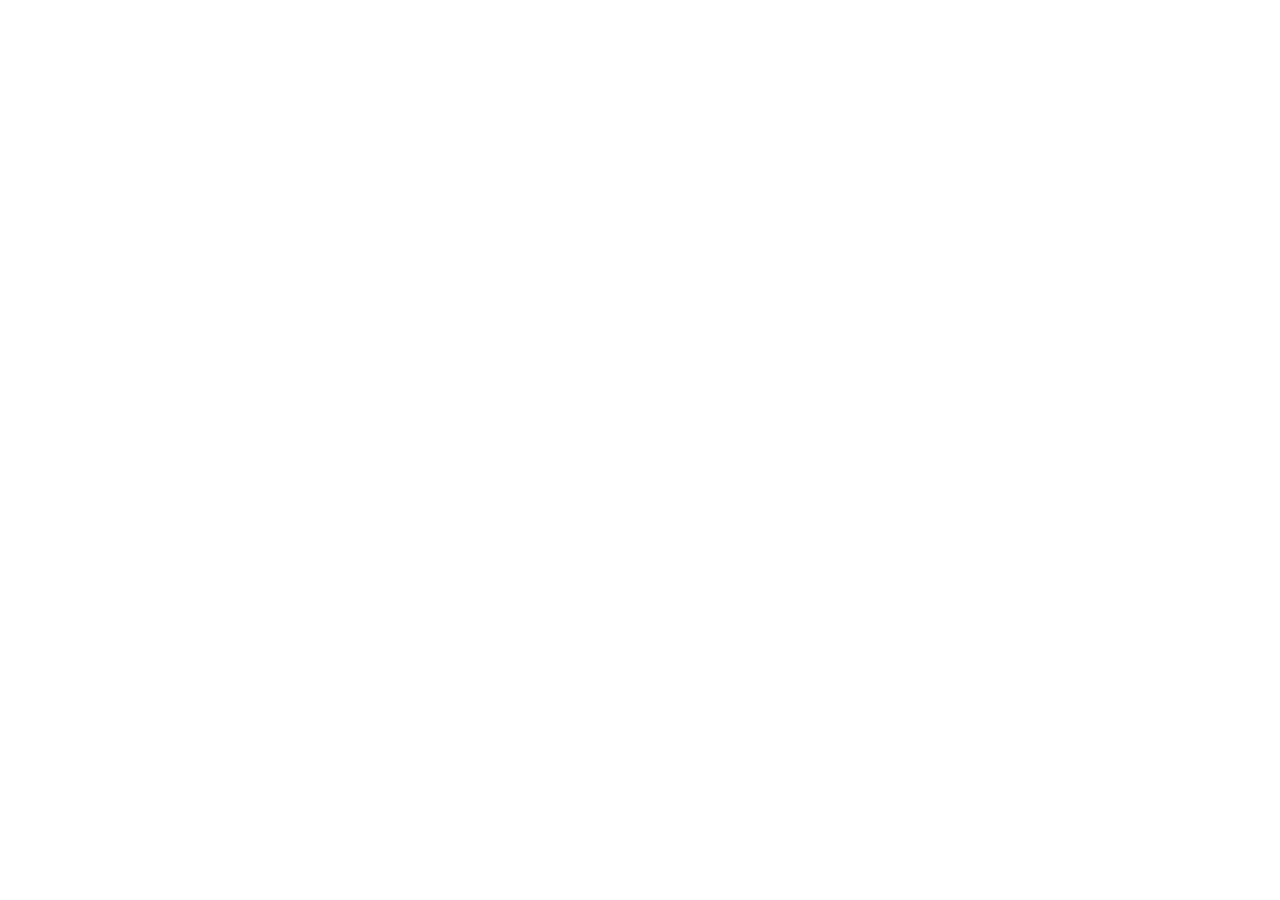
==== certs.html @ 782ca948 "added link and added card files" ====
<!DOCTYPE html>
<html lang="en">
<head>
  <meta charset="UTF-8">
  <title>Certifications</title>
  <link rel="preconnect" href="https://fonts.googleapis.com">
  <link rel="preconnect" href="https://fonts.gstatic.com" crossorigin>
  <link href="https://fonts.googleapis.com/css2?family=Playfair+Display:ital,wght@0,400;0,700;1,400&family=DM+Sans:wght@300;400;500&display=swap" rel="stylesheet">
  <link rel="stylesheet" href="certs.css">
  </head>
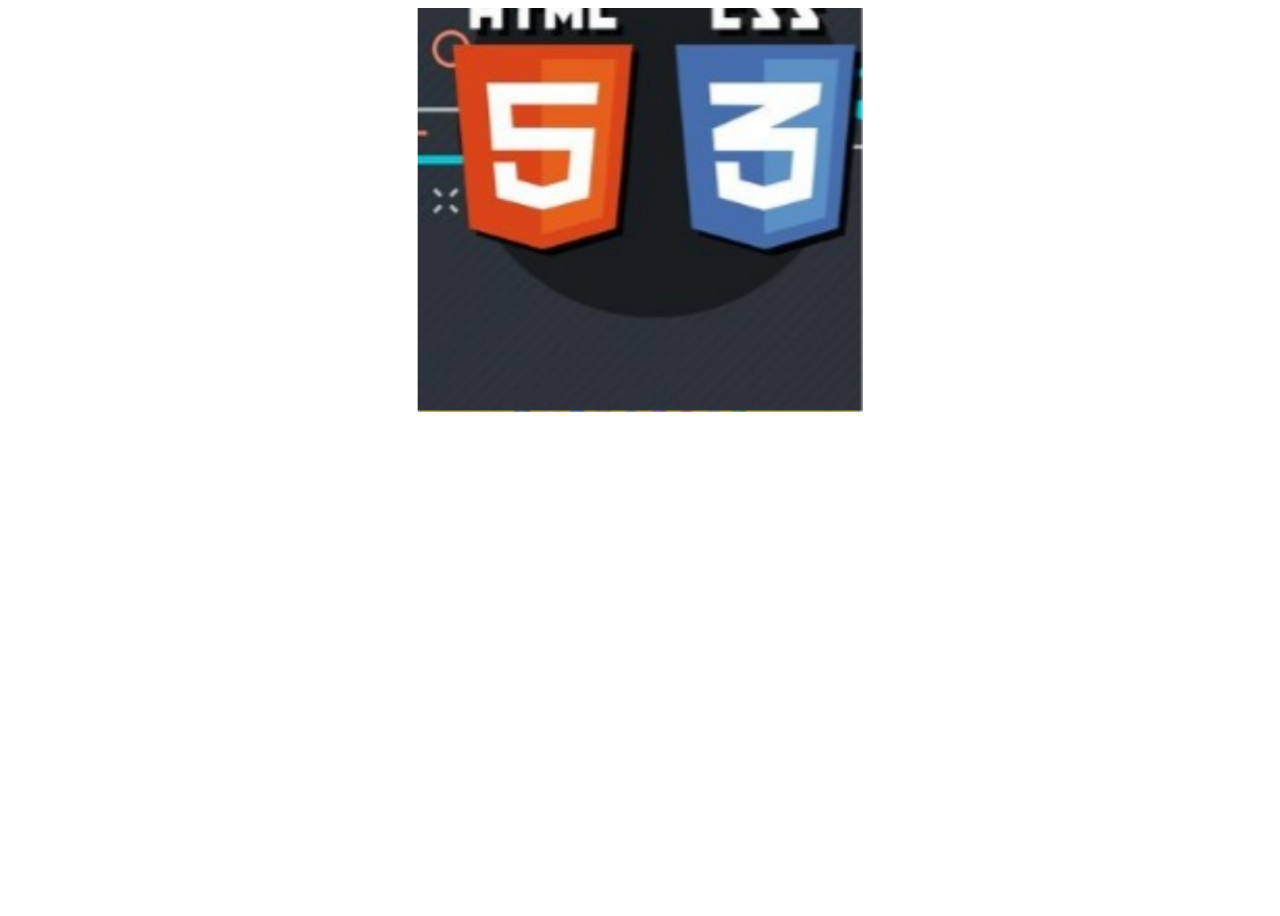
==== commit 2f69b8b9: "certs cards" ====
--- a/certs.html
+++ b/certs.html
@@ -2,9 +2,25 @@
 <html lang="en">
 <head>
   <meta charset="UTF-8">
-  <title>Certifications</title>
-  <link rel="preconnect" href="https://fonts.googleapis.com">
-  <link rel="preconnect" href="https://fonts.gstatic.com" crossorigin>
-  <link href="https://fonts.googleapis.com/css2?family=Playfair+Display:ital,wght@0,400;0,700;1,400&family=DM+Sans:wght@300;400;500&display=swap" rel="stylesheet">
   <link rel="stylesheet" href="certs.css">
-  </head>+</head>
+<body>
+  <div class="banner">
+    <div class="slider">
+      <div class="item"><img src="Pokemon Card Maker (1).jpg" alt=""></div>
+      <div class="item"><img src="Python logo.jpg" alt=""></div>
+      <div class="item"><img src="HTML CSS pokemon card.jpg" alt=""></div>
+      <div class="item"><img src="HTML CSS logo.jpg" alt=""></div>
+      <div class="item"><img src="Pokemon Card Maker (1).jpg" alt=""></div>
+      <div class="item"><img src="Python logo.jpg" alt=""></div>
+      <div class="item"><img src="HTML CSS pokemon card.jpg" alt=""></div>
+      <div class="item"><img src="HTML CSS logo.jpg" alt=""></div>
+            <div class="item"><img src="Pokemon Card Maker (1).jpg" alt=""></div>
+      <div class="item"><img src="Python logo.jpg" alt=""></div>
+      <div class="item"><img src="HTML CSS pokemon card.jpg" alt=""></div>
+      <div class="item"><img src="HTML CSS logo.jpg" alt=""></div>
+
+    </div>
+  </div>
+</body>
+</html>
--- a/certs.css
+++ b/certs.css
@@ -0,0 +1,29 @@
+.banner{
+    width: 100%;
+    height: 100vh;
+    text-align: center;
+    overflow: hidden;
+    position: relative;
+}
+
+.banner .slider {
+    position: absolute;
+    width: 200px;
+    height: 250px;
+    top: 10;
+    left: calc(50% - 100px);
+    transform-style: preserve-3d;
+    transform: perspective(1000px);
+}
+
+.banner .slider .item{
+    position: absolute;
+    inset: 0 0 0 0;
+    transform: translateZ(550px);
+}
+
+.banner .slider .item img{
+    width:100%;
+    height: 100%;
+    object-fit: cover;
+}
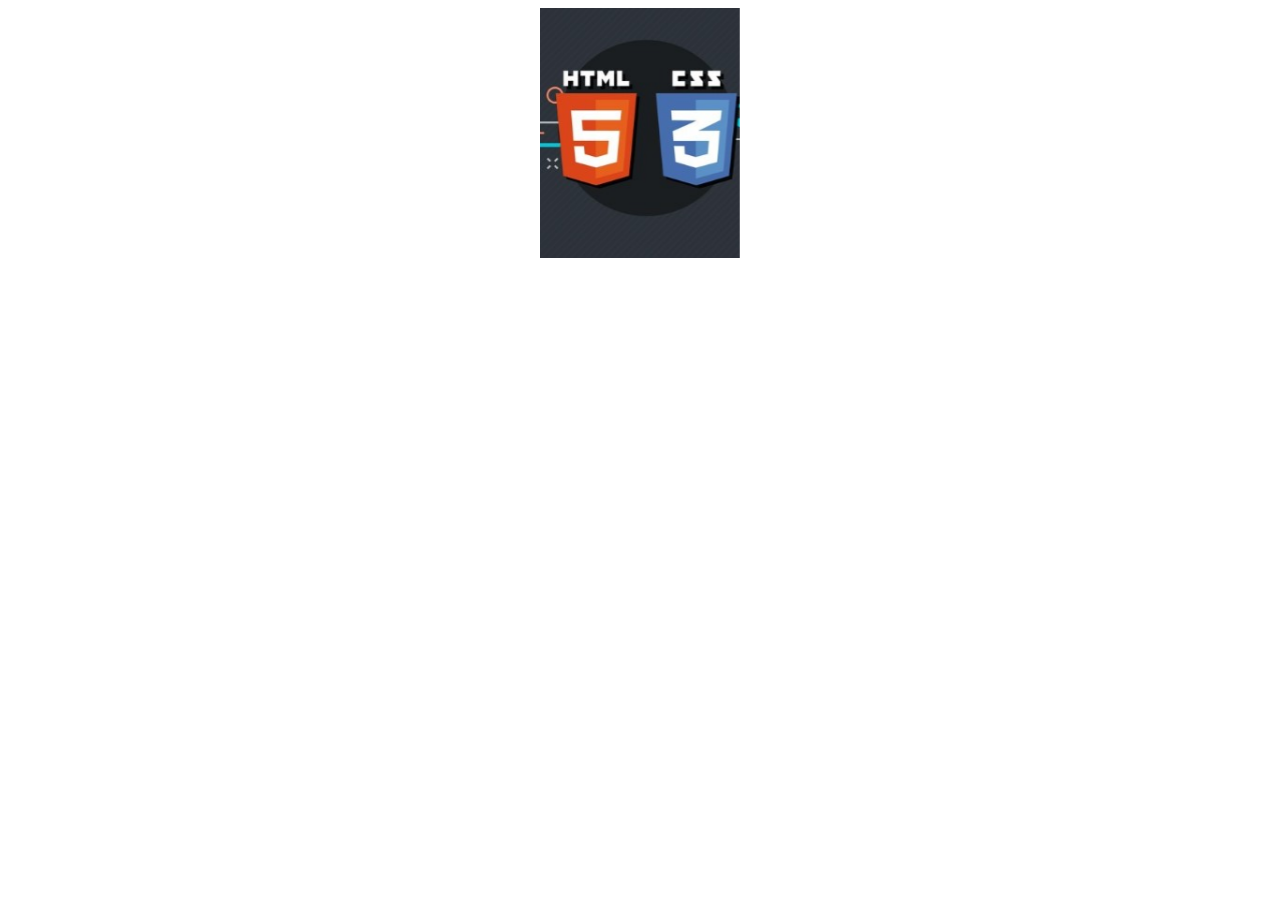
==== commit f2794af0: "rotation calc and items" ====
--- a/certs.html
+++ b/certs.html
@@ -6,19 +6,19 @@
 </head>
 <body>
   <div class="banner">
-    <div class="slider">
-      <div class="item"><img src="Pokemon Card Maker (1).jpg" alt=""></div>
-      <div class="item"><img src="Python logo.jpg" alt=""></div>
-      <div class="item"><img src="HTML CSS pokemon card.jpg" alt=""></div>
-      <div class="item"><img src="HTML CSS logo.jpg" alt=""></div>
-      <div class="item"><img src="Pokemon Card Maker (1).jpg" alt=""></div>
-      <div class="item"><img src="Python logo.jpg" alt=""></div>
-      <div class="item"><img src="HTML CSS pokemon card.jpg" alt=""></div>
-      <div class="item"><img src="HTML CSS logo.jpg" alt=""></div>
-            <div class="item"><img src="Pokemon Card Maker (1).jpg" alt=""></div>
-      <div class="item"><img src="Python logo.jpg" alt=""></div>
-      <div class="item"><img src="HTML CSS pokemon card.jpg" alt=""></div>
-      <div class="item"><img src="HTML CSS logo.jpg" alt=""></div>
+    <div class="slider" style = "--quantity: 12">
+      <div class="item" style="--position: 1"><img src="Pokemon Card Maker (1).jpg" alt=""></div>
+      <div class="item" style="--position: 2"><img src="Python logo.jpg" alt=""></div>
+      <div class="item" style="--position: 3"><img src="HTML CSS pokemon card.jpg" alt=""></div>
+      <div class="item" style="--position: 4"><img src="HTML CSS logo.jpg" alt=""></div>
+      <div class="item" style="--position: 5"><img src="Pokemon Card Maker (1).jpg" alt=""></div>
+      <div class="item" style="--position: 6"><img src="Python logo.jpg" alt=""></div>
+      <div class="item" style="--position: 7"><img src="HTML CSS pokemon card.jpg" alt=""></div>
+      <div class="item" style="--position: 8"><img src="HTML CSS logo.jpg" alt=""></div>
+      <div class="item" style="--position: 9"><img src="Pokemon Card Maker (1).jpg" alt=""></div>
+      <div class="item" style="--position: 10"><img src="Python logo.jpg" alt=""></div>
+      <div class="item" style="--position: 11"><img src="HTML CSS pokemon card.jpg" alt=""></div>
+      <div class="item" style="--position: 12"><img src="HTML CSS logo.jpg" alt=""></div>
 
     </div>
   </div>
--- a/certs.css
+++ b/certs.css
@@ -19,7 +19,9 @@
 .banner .slider .item{
     position: absolute;
     inset: 0 0 0 0;
-    transform: translateZ(550px);
+    transform: 
+        rotateY(calc(var(--position)-1) *(360 / var(--quantity) * 1deg))
+        translateZ(550px);
 }
 
 .banner .slider .item img{
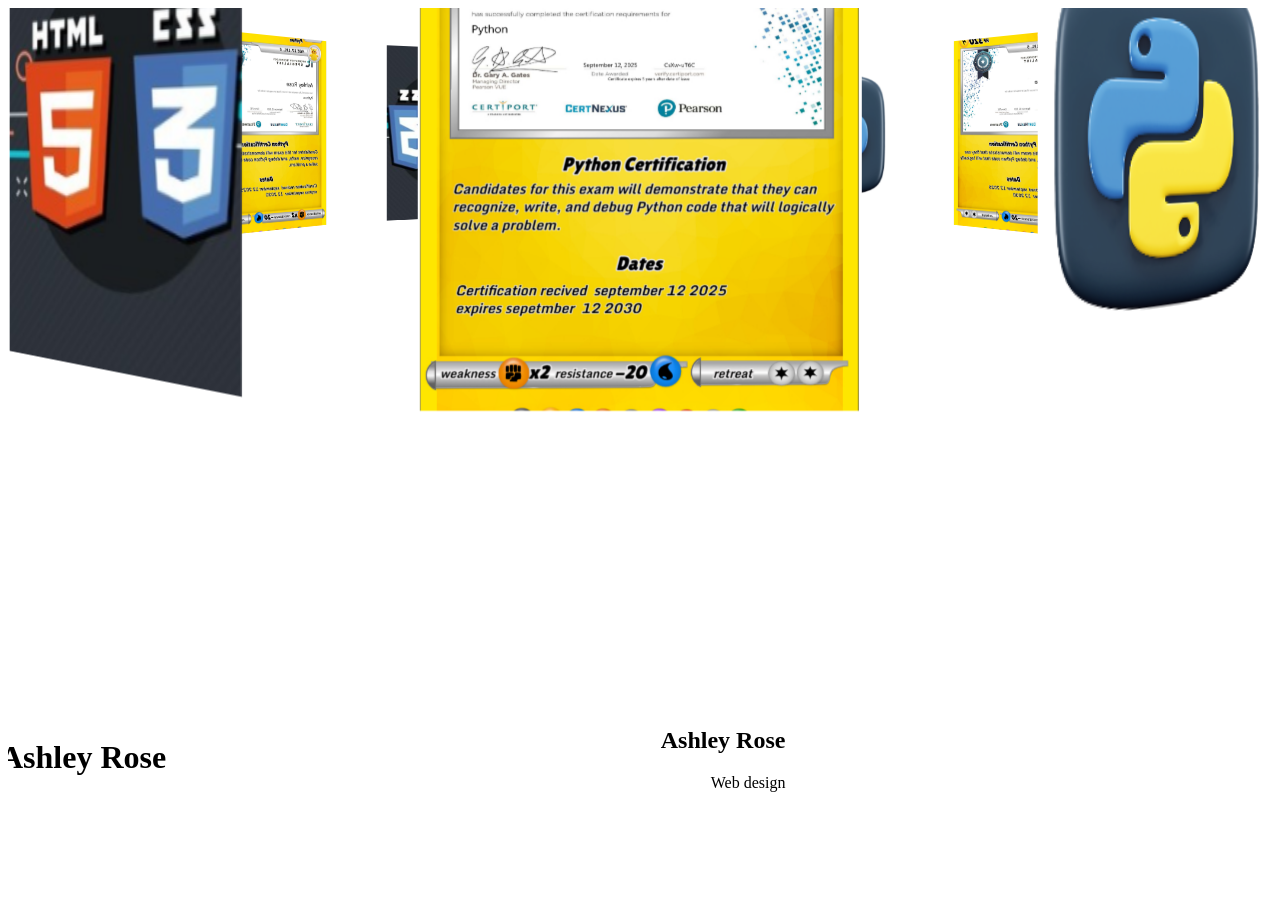
==== commit 36e8520b: "11:27" ====
--- a/certs.html
+++ b/certs.html
@@ -19,7 +19,16 @@
       <div class="item" style="--position: 10"><img src="Python logo.jpg" alt=""></div>
       <div class="item" style="--position: 11"><img src="HTML CSS pokemon card.jpg" alt=""></div>
       <div class="item" style="--position: 12"><img src="HTML CSS logo.jpg" alt=""></div>
-
+    </div>
+    <div class="content">
+      <h1>
+        Ashley Rose
+      </h1>
+      <div class="author">
+        <h2> Ashley Rose</h2>
+        <p>Web design</p>
+      </div>
+      <div class="model"></div>
     </div>
   </div>
 </body>
--- a/certs.css
+++ b/certs.css
@@ -1,3 +1,6 @@
+@import url('https://fonts.cdnfonts.com/css/ica-rubrick-black');
+@import url('https://fonts.cdnfonts.com/css/poppins');
+
 .banner{
     width: 100%;
     height: 100vh;
@@ -14,13 +17,23 @@
     left: calc(50% - 100px);
     transform-style: preserve-3d;
     transform: perspective(1000px);
+    animation: autoRun 20s linear infinite;
+
+}
+
+@keyframes autoRun {
+    from{
+         transform: perspective(1000px) rotateX(10deg) (0deg);
+    } to{
+         transform: perspective(1000px) rotateX(10deg) rotateY(360deg);
+    }
 }
 
 .banner .slider .item{
     position: absolute;
     inset: 0 0 0 0;
     transform: 
-        rotateY(calc(var(--position)-1) *(360 / var(--quantity) * 1deg))
+        rotateY(calc((var(--position) - 1) * (360deg / var(--quantity))))
         translateZ(550px);
 }
 
@@ -28,4 +41,38 @@
     width:100%;
     height: 100%;
     object-fit: cover;
-}+}
+
+.banner .content {
+    position: absolute;
+    bottom: 0;
+    left: 50%;
+    transform: translateX(-50%);
+    width: min(1400px , 100vw);
+    height: max-content;
+    padding-bottom: 100px;
+    display: flex;
+    flex-wrap: wrap;
+    justify-content: space-between;
+    align-items: center;
+}
+
+
+.banner .content .h1 {
+    font-family: 'ICA Rubrik';
+    font-size: 16em;
+    line-height: 1em;
+    color: #25283B
+}
+
+.banner .content .author {
+    font-family: poppins;
+    text-align: right;
+    max-width: 200px;
+
+}
+
+.banner .content .h2 {
+    font-size: 3em;
+}
+
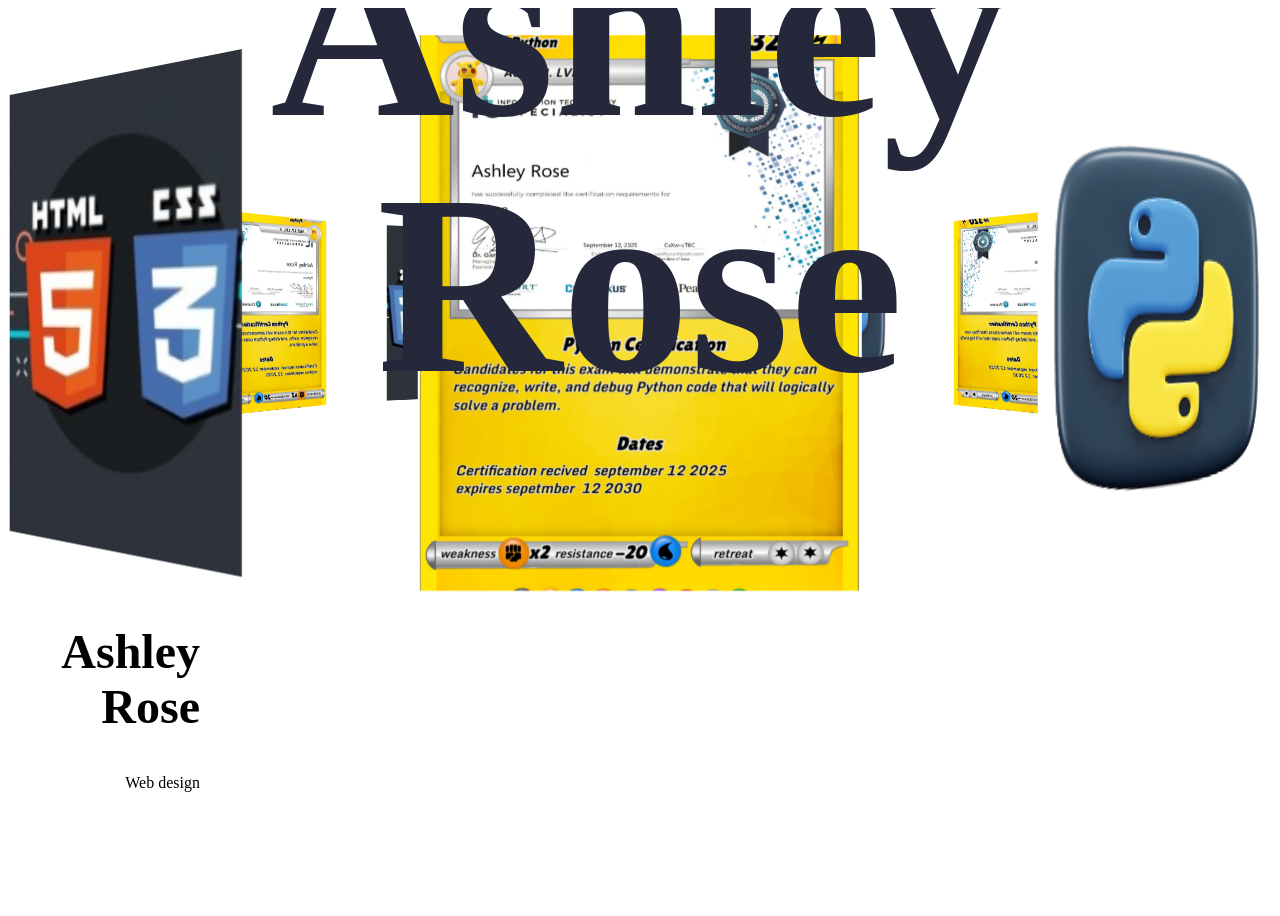
==== commit 3a4c709e: "debugging" ====
--- a/certs.html
+++ b/certs.html
@@ -32,4 +32,4 @@
     </div>
   </div>
 </body>
-</html>+</html>
--- a/certs.css
+++ b/certs.css
@@ -13,7 +13,7 @@
     position: absolute;
     width: 200px;
     height: 250px;
-    top: 10;
+    top: 10px;
     left: calc(50% - 100px);
     transform-style: preserve-3d;
     transform: perspective(1000px);
@@ -23,9 +23,9 @@
 
 @keyframes autoRun {
     from{
-         transform: perspective(1000px) rotateX(10deg) (0deg);
+         transform: perspective(1000px) rotateX(20deg) rotateY(0deg);
     } to{
-         transform: perspective(1000px) rotateX(10deg) rotateY(360deg);
+         transform: perspective(1000px) rotateX(20deg) rotateY(360deg);
     }
 }
 
@@ -58,7 +58,7 @@
 }
 
 
-.banner .content .h1 {
+.banner .content h1 {
     font-family: 'ICA Rubrik';
     font-size: 16em;
     line-height: 1em;
@@ -72,7 +72,10 @@
 
 }
 
-.banner .content .h2 {
+.banner .content h2 {
     font-size: 3em;
 }
 
+.banner .slider {
+    top: 20%;
+}
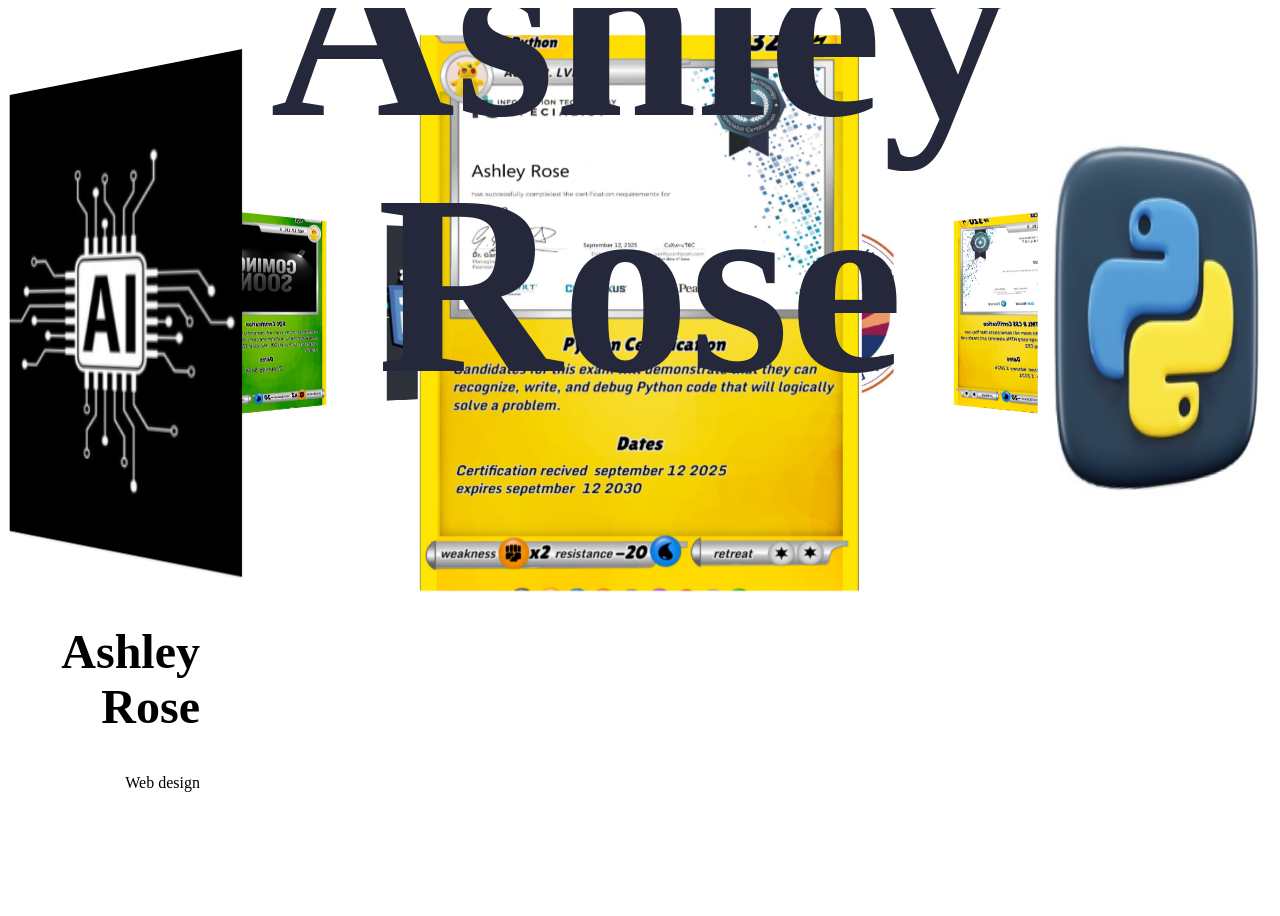
==== commit 9df283bd: "Update certs.html" ====
--- a/certs.html
+++ b/certs.html
@@ -3,24 +3,26 @@
 <head>
   <meta charset="UTF-8">
   <link rel="stylesheet" href="certs.css">
+  <title>Certificates</title>
 </head>
 <body>
   <div class="banner">
-    <div class="slider" style = "--quantity: 12">
-      <div class="item" style="--position: 1"><img src="Pokemon Card Maker (1).jpg" alt=""></div>
+    <div class="slider" style="--quantity: 12;">
+      <div class="item" style="--position: 1"><img src="Python Card.jpg" alt=""></div>
       <div class="item" style="--position: 2"><img src="Python logo.jpg" alt=""></div>
-      <div class="item" style="--position: 3"><img src="HTML CSS pokemon card.jpg" alt=""></div>
-      <div class="item" style="--position: 4"><img src="HTML CSS logo.jpg" alt=""></div>
-      <div class="item" style="--position: 5"><img src="Pokemon Card Maker (1).jpg" alt=""></div>
-      <div class="item" style="--position: 6"><img src="Python logo.jpg" alt=""></div>
+      <div class="item" style="--position: 3"><img src="Java Card.jpg" alt=""></div>
+      <div class="item" style="--position: 4"><img src="Java logo.jpg" alt=""></div>
+      <div class="item" style="--position: 5"><img src="HTML CSS pokemon card.jpg" alt=""></div>
+      <div class="item" style="--position: 6"><img src="TSA logo.jpg" alt=""></div>
       <div class="item" style="--position: 7"><img src="HTML CSS pokemon card.jpg" alt=""></div>
       <div class="item" style="--position: 8"><img src="HTML CSS logo.jpg" alt=""></div>
-      <div class="item" style="--position: 9"><img src="Pokemon Card Maker (1).jpg" alt=""></div>
-      <div class="item" style="--position: 10"><img src="Python logo.jpg" alt=""></div>
-      <div class="item" style="--position: 11"><img src="HTML CSS pokemon card.jpg" alt=""></div>
-      <div class="item" style="--position: 12"><img src="HTML CSS logo.jpg" alt=""></div>
+      <div class="item" style="--position: 9"><img src="SQL Card.jpg" alt=""></div>
+      <div class="item" style="--position: 10"><img src="SQL logo.jpg" alt=""></div>
+      <div class="item" style="--position: 11"><img src="AI Card.jpg" alt=""></div>
+      <div class="item" style="--position: 12"><img src="AI logo.jpg" alt=""></div>
     </div>
     <div class="content">
+      <h1 data-content="Ashley Rose"></h1>
       <h1>
         Ashley Rose
       </h1>
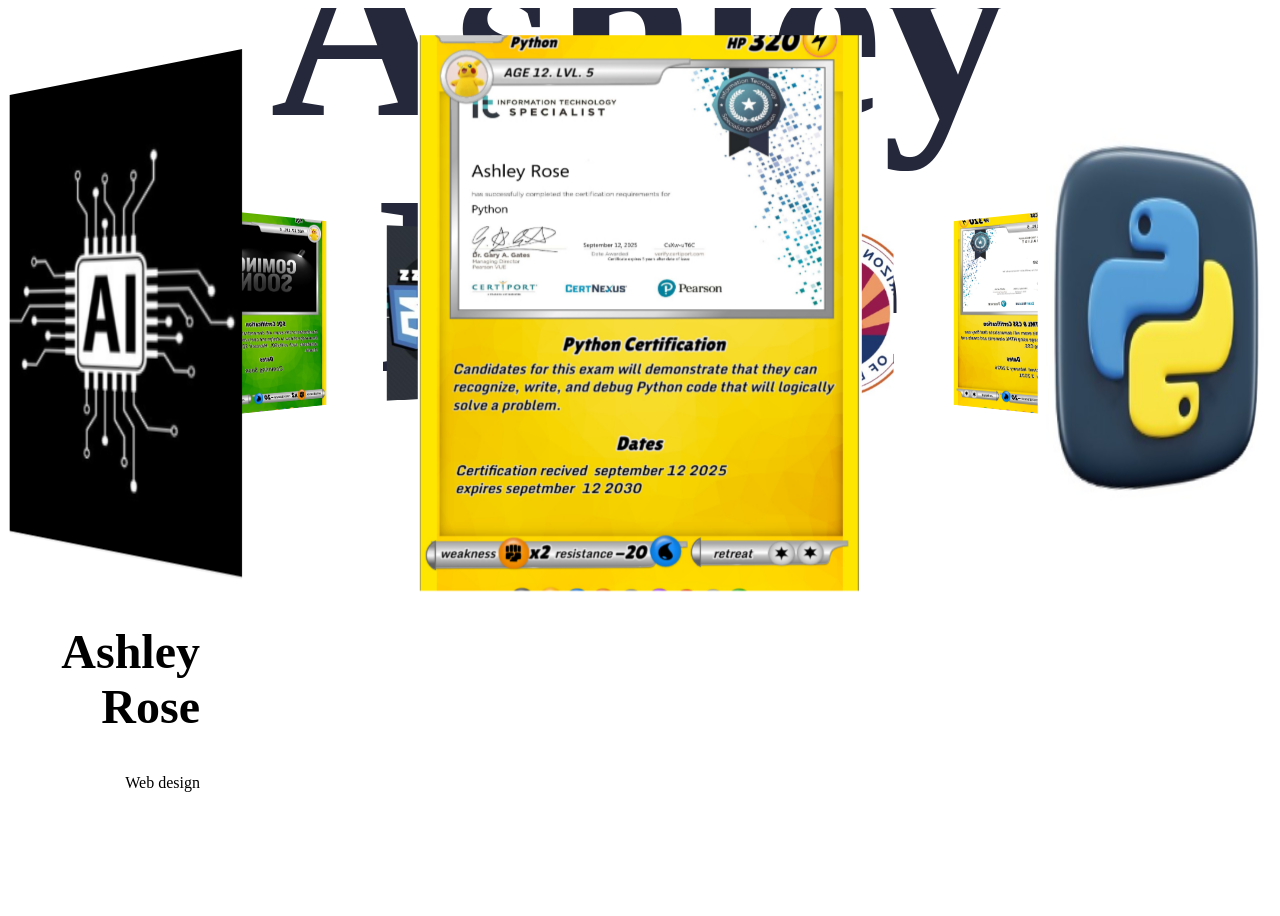
==== commit 1c290f03: "Update certs.html" ====
--- a/certs.html
+++ b/certs.html
@@ -17,7 +17,7 @@
       <div class="item" style="--position: 7"><img src="HTML CSS pokemon card.jpg" alt=""></div>
       <div class="item" style="--position: 8"><img src="HTML CSS logo.jpg" alt=""></div>
       <div class="item" style="--position: 9"><img src="SQL Card.jpg" alt=""></div>
-      <div class="item" style="--position: 10"><img src="SQL logo.jpg" alt=""></div>
+      <div class="item" style="--position: 10"><img src="SQL logo .jpg" alt=""></div>
       <div class="item" style="--position: 11"><img src="AI Card.jpg" alt=""></div>
       <div class="item" style="--position: 12"><img src="AI logo.jpg" alt=""></div>
     </div>
--- a/certs.css
+++ b/certs.css
@@ -1,4 +1,4 @@
-@import url('https://fonts.cdnfonts.com/css/ica-rubrick-black');
+@import url('https://fonts.cdnfonts.com/css/ica-rubrik-black');
 @import url('https://fonts.cdnfonts.com/css/poppins');
 
 .banner{
@@ -18,14 +18,15 @@
     transform-style: preserve-3d;
     transform: perspective(1000px);
     animation: autoRun 20s linear infinite;
+    z-index: 2;
 
 }
 
 @keyframes autoRun {
     from{
-         transform: perspective(1000px) rotateX(20deg) rotateY(0deg);
+         transform: perspective(1000px) rotateX(16deg) rotateY(0deg);
     } to{
-         transform: perspective(1000px) rotateX(20deg) rotateY(360deg);
+         transform: perspective(1000px) rotateX(16deg) rotateY(360deg);
     }
 }
 
@@ -55,6 +56,7 @@
     flex-wrap: wrap;
     justify-content: space-between;
     align-items: center;
+    z-index: 1;
 }
 
 
@@ -62,11 +64,21 @@
     font-family: 'ICA Rubrik';
     font-size: 16em;
     line-height: 1em;
-    color: #25283B
+    color: #25283B;
+    position: relative;
 }
 
+.banner.content h1::after{
+    position: absolute;
+    inset: 0 0 0 0;
+    content: attr(data-content);
+    z-index: 2;
+    -webkit-text-stroke: 2px #d2d2d2;
+    color: transparent;
+} 
+
 .banner .content .author {
-    font-family: poppins;
+    font-family:Poppins;
     text-align: right;
     max-width: 200px;
 
@@ -78,4 +90,17 @@
 
 .banner .slider {
     top: 20%;
+}
+
+.banner .content .model {
+    background-image: url(images/modle.png);
+    width: 100%;
+    height: 75vh;
+    position: absolute;
+    bottom: 0;
+    left: 0;
+    background-size: auto 130%;
+    background-repeat: no-repeat;
+    background-position: top center;
+    z-index: 1 ;
 }
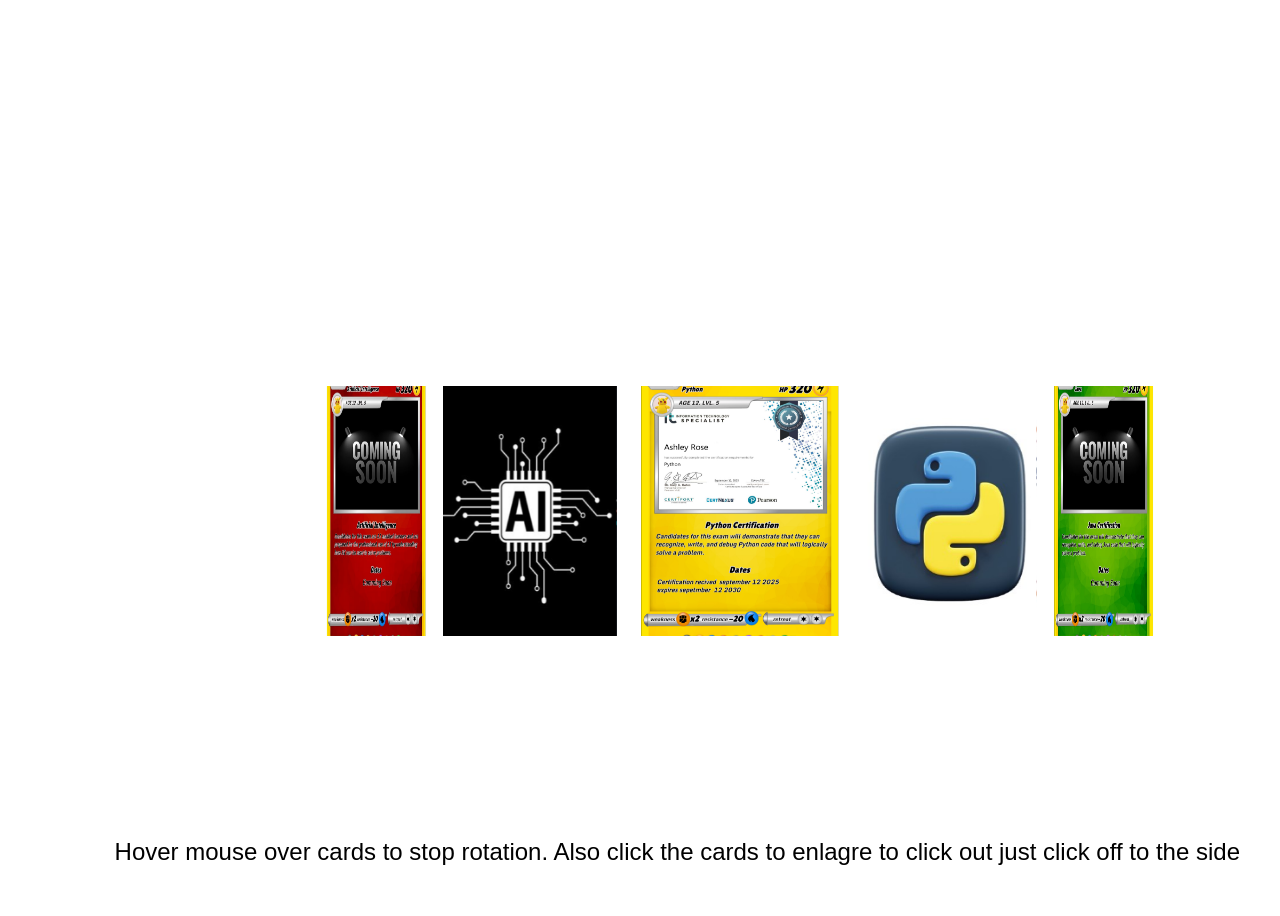
==== commit 8302a4e6: "fixed rotation added click feature" ====
--- a/certs.html
+++ b/certs.html
@@ -5,33 +5,84 @@
   <link rel="stylesheet" href="certs.css">
   <title>Certificates</title>
 </head>
+
 <body>
   <div class="banner">
+    
     <div class="slider" style="--quantity: 12;">
-      <div class="item" style="--position: 1"><img src="Python Card.jpg" alt=""></div>
-      <div class="item" style="--position: 2"><img src="Python logo.jpg" alt=""></div>
-      <div class="item" style="--position: 3"><img src="Java Card.jpg" alt=""></div>
-      <div class="item" style="--position: 4"><img src="Java logo.jpg" alt=""></div>
-      <div class="item" style="--position: 5"><img src="HTML CSS pokemon card.jpg" alt=""></div>
-      <div class="item" style="--position: 6"><img src="TSA logo.jpg" alt=""></div>
-      <div class="item" style="--position: 7"><img src="HTML CSS pokemon card.jpg" alt=""></div>
-      <div class="item" style="--position: 8"><img src="HTML CSS logo.jpg" alt=""></div>
-      <div class="item" style="--position: 9"><img src="SQL Card.jpg" alt=""></div>
-      <div class="item" style="--position: 10"><img src="SQL logo .jpg" alt=""></div>
-      <div class="item" style="--position: 11"><img src="AI Card.jpg" alt=""></div>
-      <div class="item" style="--position: 12"><img src="AI logo.jpg" alt=""></div>
+
+      <div class="item" style="--position: 1">
+        <a href="#img1"><img src="Python Card.jpg" alt=""></a>
+      </div>
+
+      <div class="item" style="--position: 2">
+        <a href="#img2"><img src="Python logo.jpg" alt=""></a>
+      </div>
+
+      <div class="item" style="--position: 3">
+        <a href="#img3"><img src="Java Card.jpg" alt=""></a>
+      </div>
+
+      <div class="item" style="--position: 4">
+        <a href="#img4"><img src="Java logo.jpg" alt=""></a>
+      </div>
+
+      <div class="item" style="--position: 5">
+        <a href="#img5"><img src="HTML CSS pokemon card.jpg" alt=""></a>
+      </div>
+
+      <div class="item" style="--position: 6">
+        <a href="#img6"><img src="TSA logo.jpg" alt=""></a>
+      </div>
+
+      <div class="item" style="--position: 7">
+        <a href="#img7"><img src="HTML CSS pokemon card.jpg" alt=""></a>
+      </div>
+
+      <div class="item" style="--position: 8">
+        <a href="#img8"><img src="HTML CSS logo.jpg" alt=""></a>
+      </div>
+
+      <div class="item" style="--position: 9">
+        <a href="#img9"><img src="SQL Card.jpg" alt=""></a>
+      </div>
+
+      <div class="item" style="--position: 10">
+        <a href="#img10"><img src="SQL logo .jpg" alt=""></a>
+      </div>
+
+      <div class="item" style="--position: 11">
+        <a href="#img11"><img src="AI Card.jpg" alt=""></a>
+      </div>
+
+      <div class="item" style="--position: 12">
+        <a href="#img12"><img src="AI logo.jpg" alt=""></a>
+      </div>
+
     </div>
-    <div class="content">
-      <h1 data-content="Ashley Rose"></h1>
-      <h1>
-        Ashley Rose
-      </h1>
-      <div class="author">
-        <h2> Ashley Rose</h2>
-        <p>Web design</p>
-      </div>
-      <div class="model"></div>
-    </div>
+
+    <p class="hover-message">Hover mouse over cards to stop rotation. Also click the cards to enlagre to click out just click off to the side </p>
+
+    <div class="model"></div>
+
   </div>
+
+  <!-- =========================
+       LIGHTBOX (CSS ONLY)
+  ========================= -->
+
+  <div id="img1" class="lightbox"><a href="#" class="close"></a><img src="Python Card.jpg" alt=""></div>
+  <div id="img2" class="lightbox"><a href="#" class="close"></a><img src="Python logo.jpg" alt=""></div>
+  <div id="img3" class="lightbox"><a href="#" class="close"></a><img src="Java Card.jpg" alt=""></div>
+  <div id="img4" class="lightbox"><a href="#" class="close"></a><img src="Java logo.jpg" alt=""></div>
+  <div id="img5" class="lightbox"><a href="#" class="close"></a><img src="HTML CSS pokemon card.jpg" alt=""></div>
+  <div id="img6" class="lightbox"><a href="#" class="close"></a><img src="TSA logo.jpg" alt=""></div>
+  <div id="img7" class="lightbox"><a href="#" class="close"></a><img src="HTML CSS pokemon card.jpg" alt=""></div>
+  <div id="img8" class="lightbox"><a href="#" class="close"></a><img src="HTML CSS logo.jpg" alt=""></div>
+  <div id="img9" class="lightbox"><a href="#" class="close"></a><img src="SQL Card.jpg" alt=""></div>
+  <div id="img10" class="lightbox"><a href="#" class="close"></a><img src="SQL logo .jpg" alt=""></div>
+  <div id="img11" class="lightbox"><a href="#" class="close"></a><img src="AI Card.jpg" alt=""></div>
+  <div id="img12" class="lightbox"><a href="#" class="close"></a><img src="AI logo.jpg" alt=""></div>
+
 </body>
-</html>
+</html>
--- a/certs.css
+++ b/certs.css
@@ -1,47 +1,56 @@
-@import url('https://fonts.cdnfonts.com/css/ica-rubrik-black');
-@import url('https://fonts.cdnfonts.com/css/poppins');
 
-.banner{
+.banner {
     width: 100%;
     height: 100vh;
+    display: flex;
+    justify-content: center;
+    align-items: center;
     text-align: center;
     overflow: hidden;
     position: relative;
 }
 
+/* ✅ FIXED SLIDER */
 .banner .slider {
     position: absolute;
     width: 200px;
     height: 250px;
-    top: 10px;
-    left: calc(50% - 100px);
+    top: 42%;
+    left: 50%;
     transform-style: preserve-3d;
-    transform: perspective(1000px);
     animation: autoRun 20s linear infinite;
     z-index: 2;
-
 }
 
+/* ✅ NEW IMPROVED ANIMATION */
 @keyframes autoRun {
-    from{
-         transform: perspective(1000px) rotateX(16deg) rotateY(0deg);
-    } to{
-         transform: perspective(1000px) rotateX(16deg) rotateY(360deg);
+    from {
+        transform: translate(-50%, -50%) perspective(800px) rotateX(-10deg) rotateY(0deg);
+    }
+    to {
+        transform: translate(-50%, -50%) perspective(800px) rotateX(-10deg) rotateY(360deg);
     }
 }
 
-.banner .slider .item{
-    position: absolute;
-    inset: 0 0 0 0;
-    transform: 
-        rotateY(calc((var(--position) - 1) * (360deg / var(--quantity))))
-        translateZ(550px);
+/* ✅ PAUSE ON HOVER */
+.banner .slider:hover {
+    animation-play-state: paused;
 }
 
-.banner .slider .item img{
-    width:100%;
+.banner .slider .item {
+    position: absolute;
+    inset: 0;
+    transform: 
+    rotateY(calc((var(--position) - 1) * (360deg / var(--quantity))))
+    translateZ(420px); /* bigger circle */
+}
+
+.banner .slider .item img {
+    width: 100%;
     height: 100%;
     object-fit: cover;
+    transition: transform 0.5s;
+    backface-visibility: hidden;
 }
 
 .banner .content {
@@ -51,7 +60,7 @@
     transform: translateX(-50%);
     width: min(1400px , 100vw);
     height: max-content;
-    padding-bottom: 100px;
+    padding-bottom: 60px; 
     display: flex;
     flex-wrap: wrap;
     justify-content: space-between;
@@ -59,48 +68,70 @@
     z-index: 1;
 }
 
-
 .banner .content h1 {
-    font-family: 'ICA Rubrik';
+    font-family: 'ICA Rubrik Black';
     font-size: 16em;
     line-height: 1em;
     color: #25283B;
     position: relative;
 }
 
-.banner.content h1::after{
-    position: absolute;
-    inset: 0 0 0 0;
-    content: attr(data-content);
-    z-index: 2;
-    -webkit-text-stroke: 2px #d2d2d2;
-    color: transparent;
-} 
 
-.banner .content .author {
-    font-family:Poppins;
-    text-align: right;
-    max-width: 200px;
-
-}
-
-.banner .content h2 {
-    font-size: 3em;
-}
-
-.banner .slider {
-    top: 20%;
-}
 
 .banner .content .model {
-    background-image: url(images/modle.png);
+    background-image: url(model.png);
     width: 100%;
-    height: 75vh;
+    height: 65vh;
     position: absolute;
     bottom: 0;
     left: 0;
-    background-size: auto 130%;
+    background-size: auto 115%;
     background-repeat: no-repeat;
     background-position: top center;
-    z-index: 1 ;
+    z-index: 1;
+}
+
+.hover-message {
+  position: absolute;
+  bottom: 10px; /* distance from bottom */
+  right: 20px;  /* distance from right */
+  font-size: 24px; /* larger font size */
+  color: #000; /* text color, you can customize */
+  background: rgba(255, 255, 255, 0.7); /* optional background for better readability */
+  padding: 8px 12px;
+  border-radius: 5px;
+  font-family: Arial, sans-serif;
+  z-index: 3; /* make sure it's above other elements */
+}
+
+
+/* Fullscreen overlay */
+.lightbox {
+  position: fixed;
+  inset: 0;
+  background: rgba(0, 0, 0, 0.85);
+  display: none;
+  justify-content: center;
+  align-items: center;
+  z-index: 9999;
+}
+
+/* Show only when targeted (#img1, #img2, etc.) */
+.lightbox:target {
+  display: flex;
+}
+
+/* Enlarged image */
+.lightbox img {
+  max-width: 90%;
+  max-height: 90%;
+  border-radius: 10px;
+  box-shadow: 0 0 25px rgba(255, 255, 255, 0.2);
+}
+
+/* Clickable background to close */
+.lightbox .close {
+  position: absolute;
+  inset: 0;
+  cursor: pointer;
 }
